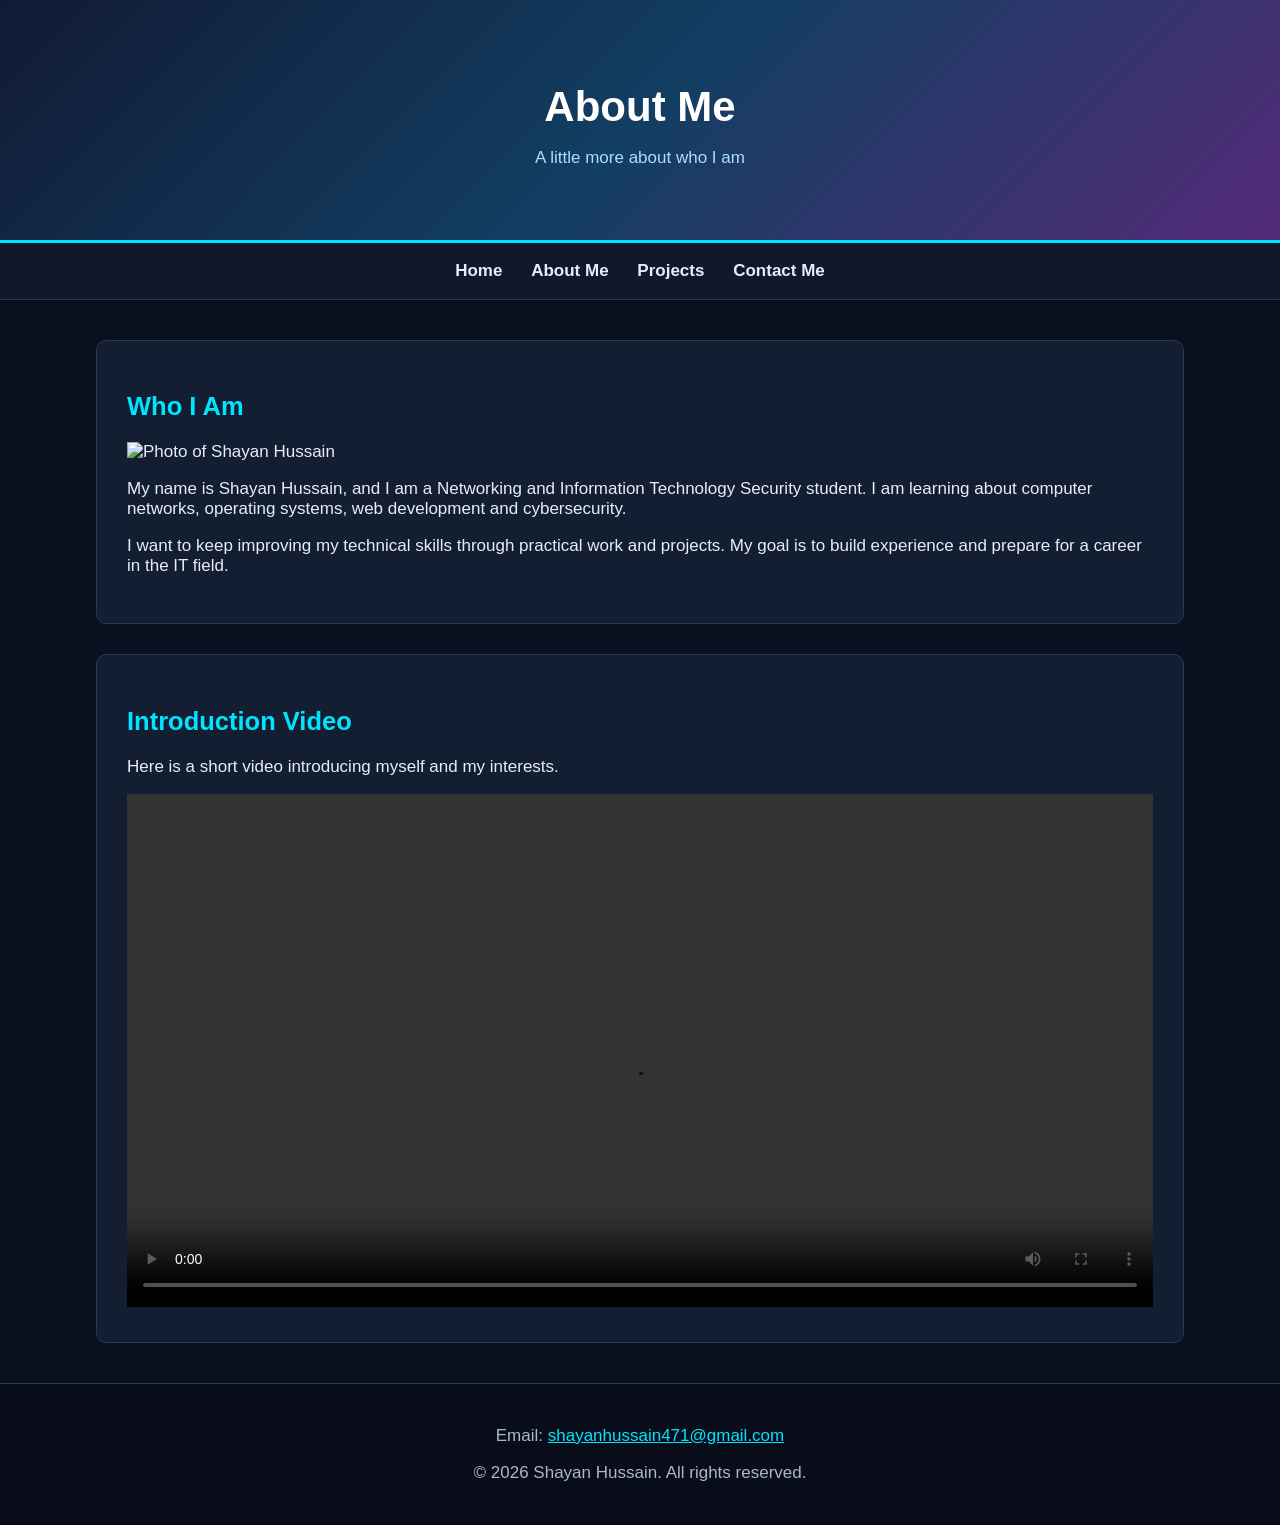
==== about.html @ 85d14108 "Initial portfolio setup" ====
<!DOCTYPE html>
<html lang="en">
<head>
    <meta charset="UTF-8">
    <meta name="viewport" content="width=device-width, initial-scale=1.0">
    <title>About Me - Shayan's Portfolio</title>
    <link rel="stylesheet" href="style.css">
    <link rel="stylesheet" href="phone.css" media="only screen and (max-width: 480px)">
    <link rel="stylesheet" href="tablet.css" media="only screen and (min-width: 481px) and (max-width: 959px)">
    <link rel="stylesheet" href="laptop.css" media="only screen and (min-width: 960px)">
</head>

<body>

    <header>
        <h1>About Me</h1>
        <p>A little more about who I am</p>
    </header>

    <nav>
        <ul>
            <li><a href="index.html">Home</a></li>
            <li><a href="about.html">About Me</a></li>
            <li><a href="projects.html">Projects</a></li>
            <li><a href="contact.html">Contact Me</a></li>
        </ul>
    </nav>

    <main>
        <article>
            <h2>Who I Am</h2>

            <img class="profile-photo" src="images/profile.jpg"
                 alt="Photo of Shayan Hussain" width="250">

            <p>My name is Shayan Hussain, and I am a Networking and
            Information Technology Security student. I am learning
            about computer networks, operating systems, web development
            and cybersecurity.</p>

            <p>I want to keep improving my technical skills through
            practical work and projects. My goal is to build experience
            and prepare for a career in the IT field.</p>
        </article>

        <article>
            <h2>Introduction Video</h2>
            <p>Here is a short video introducing myself and my interests.</p>

            <video controls width="100%">
                <source src="images/introduction.mp4" type="video/mp4">
                Your browser does not support this video.
            </video>
        </article>
    </main>

    <footer>
        <p>Email: <a href="mailto:shayanhussain471@gmail.com">shayanhussain471@gmail.com</a></p>
        <p>&copy; 2026 Shayan Hussain. All rights reserved.</p>
    </footer>

</body>
</html>
---- style.css ----
body {
    font-family: Arial, sans-serif;
    margin: 0;
    background-color: #0b1020;
    color: #e6edf7;
}

header {
    background: linear-gradient(135deg, #111a35, #123e62, #542b78);
    color: white;
    text-align: center;
    padding: 45px 20px;
    border-bottom: 3px solid #00e5ff;
}

header h1 {
    font-size: 38px;
    margin-bottom: 10px;
}

header p {
    color: #a9dfff;
}

nav {
    background-color: #11182b;
    text-align: center;
    padding: 18px 10px;
    border-bottom: 1px solid #263957;
}

nav ul {
    list-style-type: none;
    margin: 0;
    padding: 0;
}

nav li {
    display: inline;
    margin: 0 12px;
}

nav a {
    color: #e6edf7;
    text-decoration: none;
    font-weight: bold;
    transition: 0.3s;
}

nav a:hover {
    color: #00e5ff;
}

main {
    width: 88%;
    max-width: 1100px;
    margin: 35px auto;
}

article {
    background-color: #141e33;
    padding: 25px;
    margin-bottom: 25px;
    border: 1px solid #263957;
    border-radius: 10px;
}

h2 {
    color: #00e5ff;
}

h3 {
    color: #c5a3ff;
}

section {
    background-color: #1b2942;
    padding: 18px;
    margin: 15px 0;
    border-left: 3px solid #a855f7;
    border-radius: 5px;
    transition: 0.3s;
}

section:hover {
    background-color: #243653;
    border-left-color: #00e5ff;
}

a {
    color: #63dcff;
}

a:hover {
    color: #c5a3ff;
}

footer {
    background-color: #080d19;
    color: #a9b8ce;
    text-align: center;
    padding: 22px;
    border-top: 1px solid #263957;
}

footer a {
    color: #00e5ff;
}

form {
    margin-top: 20px;
}

label {
    display: block;
    margin-top: 15px;
    margin-bottom: 6px;
    color: #a9dfff;
}

input[type="text"],
input[type="email"],
textarea {
    width: 100%;
    padding: 12px;
    box-sizing: border-box;
    background-color: #0b1020;
    color: white;
    border: 1px solid #36516f;
    border-radius: 5px;
}

input[type="text"]:focus,
input[type="email"]:focus,
textarea:focus {
    border-color: #00e5ff;
    outline: none;
}

input[type="submit"] {
    margin-top: 18px;
    padding: 12px 22px;
    background-color: #087e8b;
    color: white;
    border: none;
    border-radius: 5px;
    cursor: pointer;
}

input[type="submit"]:hover {
    background-color: #542b78;
}
---- phone.css ----
body {
    font-size: 14px;
}

header {
    padding: 25px 10px;
}

header h1 {
    font-size: 28px;
}

nav li {
    display: inline-block;
    margin: 8px 5px;
}

main {
    width: 94%;
    margin: 15px auto;
}

article {
    padding: 15px;
}

section {
    padding: 12px;
}

footer {
    padding: 15px 8px;
}
---- tablet.css ----
body {
    font-size: 16px;
}

header {
    padding: 35px 15px;
}

header h1 {
    font-size: 34px;
}

nav li {
    margin: 0 8px;
}

main {
    width: 90%;
    margin: 25px auto;
}

article {
    padding: 22px;
}

section {
    padding: 16px;
}

footer {
    padding: 20px;
}
---- laptop.css ----
body {
    font-size: 17px;
}

header {
    padding: 55px 20px;
}

header h1 {
    font-size: 42px;
}

main {
    width: 85%;
    max-width: 1200px;
    margin: 40px auto;
}

article {
    padding: 30px;
    margin-bottom: 30px;
}

section {
    display: inline-block;
    vertical-align: top;
    box-sizing: border-box;
    width: 31%;
    margin: 1%;
    min-height: 150px;
    padding: 20px;
}

footer {
    padding: 25px;
}
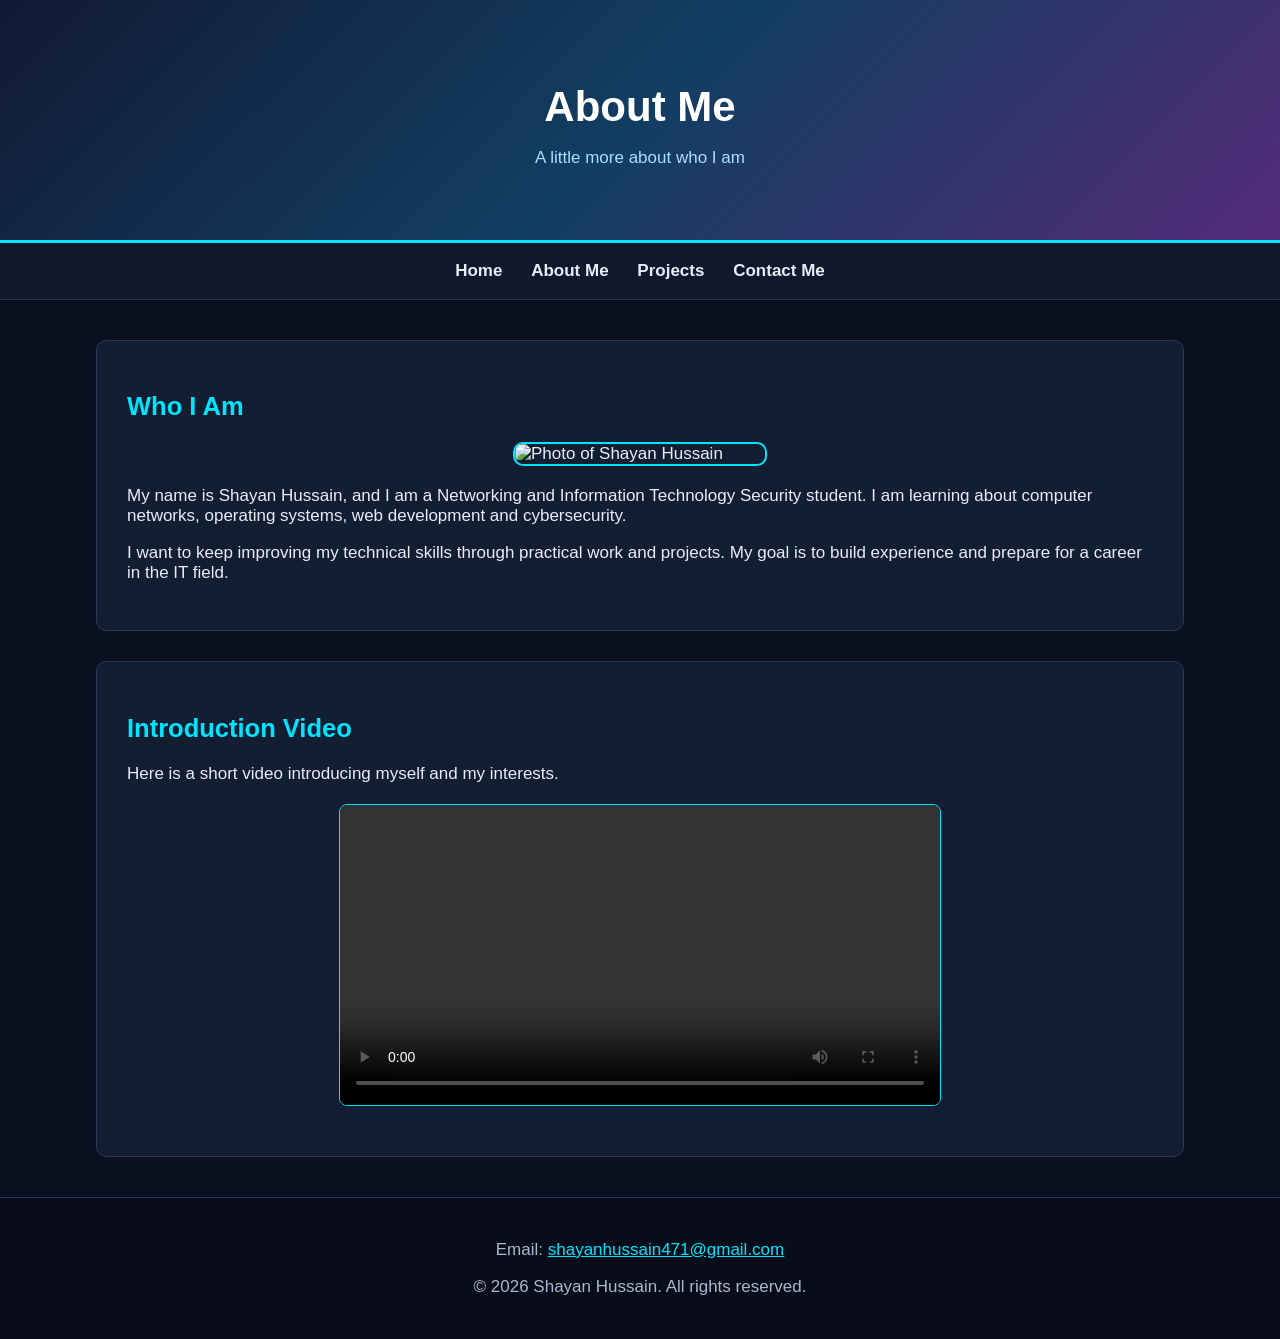
==== commit 97404761: "Fixed video and image styling" ====
--- a/about.html
+++ b/about.html
@@ -48,7 +48,7 @@
             <h2>Introduction Video</h2>
             <p>Here is a short video introducing myself and my interests.</p>
 
-            <video controls width="100%">
+            <video controls>
                 <source src="images/introduction.mp4" type="video/mp4">
                 Your browser does not support this video.
             </video>
--- a/style.css
+++ b/style.css
@@ -151,3 +151,22 @@
 input[type="submit"]:hover {
     background-color: #542b78;
 }
+.profile-photo {
+    display: block;
+    width: 250px;
+    max-width: 100%;
+    height: auto;
+    margin: 20px auto;
+    border: 2px solid #00e5ff;
+    border-radius: 10px;
+}
+
+video {
+    display: block;
+    width: 100%;
+    max-width: 600px;
+    height: auto;
+    margin: 20px auto;
+    border: 1px solid #00e5ff;
+    border-radius: 8px;
+}
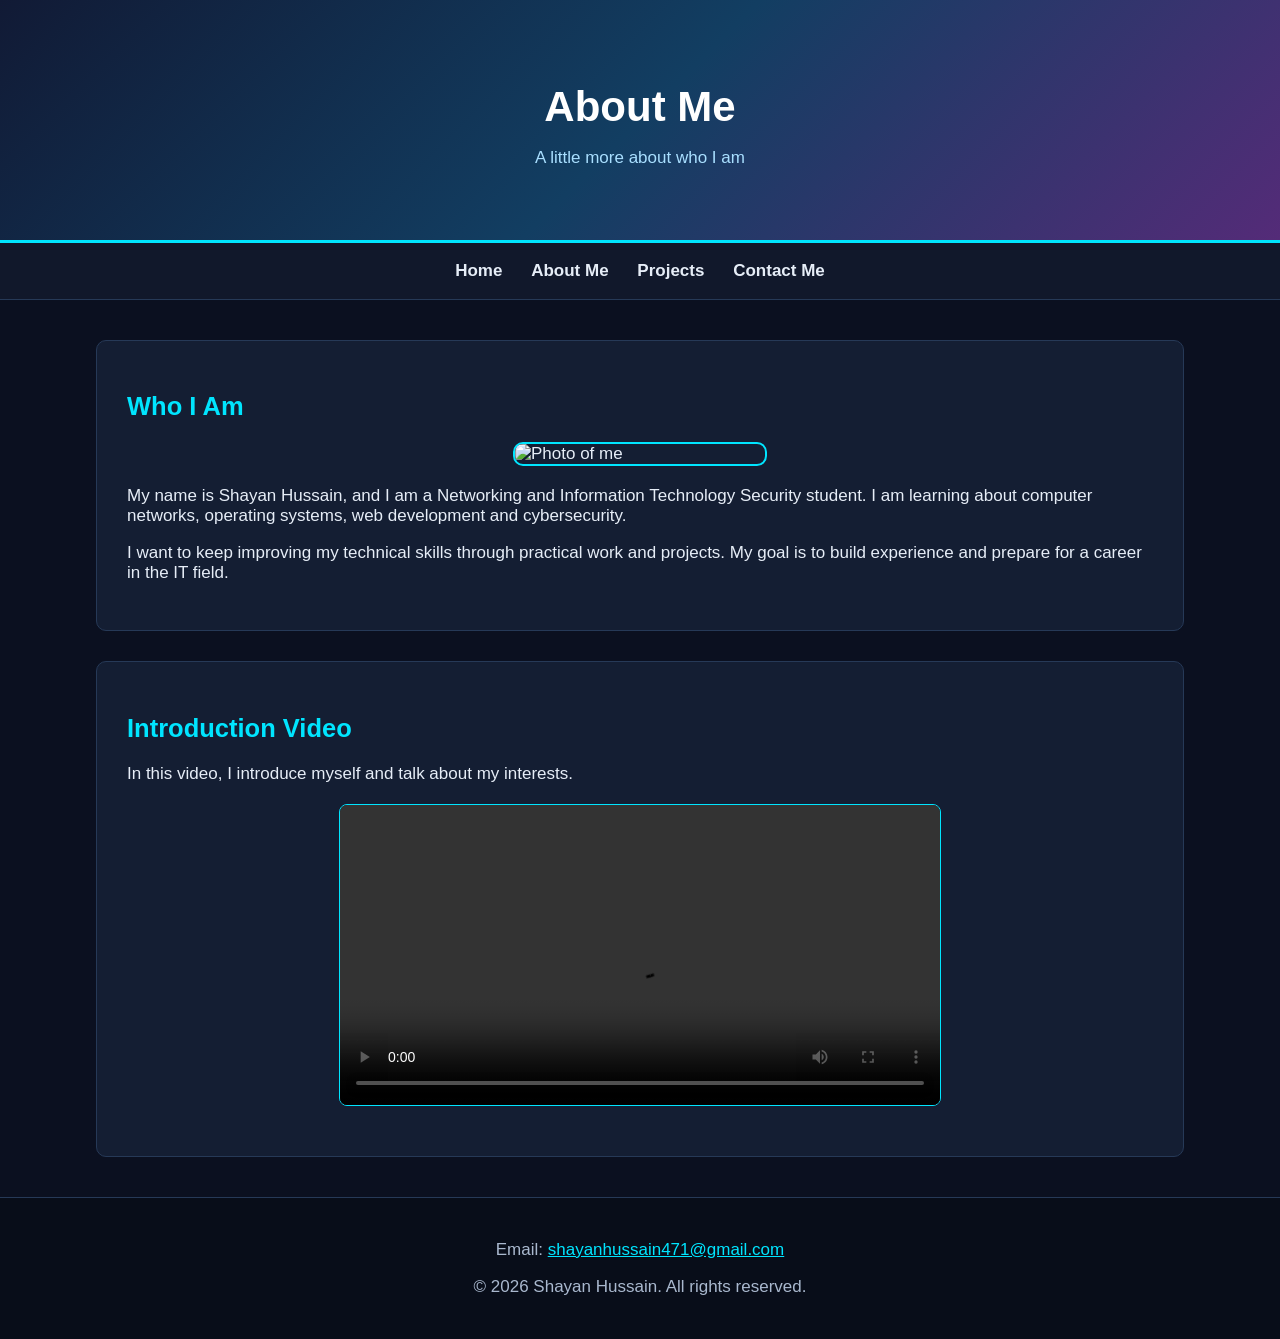
==== commit da83f65c: "Update about and projects pages" ====
--- a/about.html
+++ b/about.html
@@ -1,64 +1,59 @@
 
-<!DOCTYPE html>
-<html lang="en">
+<!DOCTYPE HTML>
+<html>
 <head>
-    <meta charset="UTF-8">
-    <meta name="viewport" content="width=device-width, initial-scale=1.0">
-    <title>About Me - Shayan's Portfolio</title>
-    <link rel="stylesheet" href="style.css">
-    <link rel="stylesheet" href="phone.css" media="only screen and (max-width: 480px)">
-    <link rel="stylesheet" href="tablet.css" media="only screen and (min-width: 481px) and (max-width: 959px)">
-    <link rel="stylesheet" href="laptop.css" media="only screen and (min-width: 960px)">
+<meta charset="UTF-8">
+<meta name="viewport" content="width=device-width">
+<title>About Me - Shayan's Portfolio</title>
+<link href="style.css" rel="stylesheet" type="text/css">
+<link href="laptop.css" rel="stylesheet" type="text/css" media="only screen and (min-width:960px)">
+<link href="tablet.css" rel="stylesheet" type="text/css" media="only screen and (min-width:481px) and (max-width:959px)">
+<link href="phone.css" rel="stylesheet" type="text/css" media="only screen and (max-width:480px)">
 </head>
 
 <body>
 
-    <header>
-        <h1>About Me</h1>
-        <p>A little more about who I am</p>
-    </header>
+<header>
+<h1>About Me</h1>
+<p>A little more about who I am</p>
+</header>
 
-    <nav>
-        <ul>
-            <li><a href="index.html">Home</a></li>
-            <li><a href="about.html">About Me</a></li>
-            <li><a href="projects.html">Projects</a></li>
-            <li><a href="contact.html">Contact Me</a></li>
-        </ul>
-    </nav>
+<nav>
+<ul>
+<li><a href="index.html">Home</a></li>
+<li><a href="about.html">About Me</a></li>
+<li><a href="projects.html">Projects</a></li>
+<li><a href="contact.html">Contact Me</a></li>
+</ul>
+</nav>
 
-    <main>
-        <article>
-            <h2>Who I Am</h2>
+<main>
+<article>
+<h2>Who I Am</h2>
 
-            <img class="profile-photo" src="images/profile.jpg"
-                 alt="Photo of Shayan Hussain" width="250">
+<img class="profile-photo" src="images/profile.jpg" alt="Photo of me" width="250">
 
-            <p>My name is Shayan Hussain, and I am a Networking and
-            Information Technology Security student. I am learning
-            about computer networks, operating systems, web development
-            and cybersecurity.</p>
+<p>My name is Shayan Hussain, and I am a Networking and Information Technology Security student. I am learning about computer networks, operating systems, web development and cybersecurity.</p>
 
-            <p>I want to keep improving my technical skills through
-            practical work and projects. My goal is to build experience
-            and prepare for a career in the IT field.</p>
-        </article>
+<p>I want to keep improving my technical skills through practical work and projects. My goal is to build experience and prepare for a career in the IT field.</p>
+</article>
 
-        <article>
-            <h2>Introduction Video</h2>
-            <p>Here is a short video introducing myself and my interests.</p>
+<article>
+<h2>Introduction Video</h2>
+<p>In this video, I introduce myself and talk about my interests.</p>
 
-            <video controls>
-                <source src="images/introduction.mp4" type="video/mp4">
-                Your browser does not support this video.
-            </video>
-        </article>
-    </main>
+<video controls>
+<source src="images/introduction.mp4" type="video/mp4">
+Your browser does not support this video.
+</video>
+</article>
+</main>
 
-    <footer>
-        <p>Email: <a href="mailto:shayanhussain471@gmail.com">shayanhussain471@gmail.com</a></p>
-        <p>&copy; 2026 Shayan Hussain. All rights reserved.</p>
-    </footer>
+<footer>
+<p>Email: <a href="mailto:shayanhussain471@gmail.com">shayanhussain471@gmail.com</a></p>
+<p>&copy; 2026 Shayan Hussain. All rights reserved.</p>
+</footer>
 
 </body>
 </html>
+    
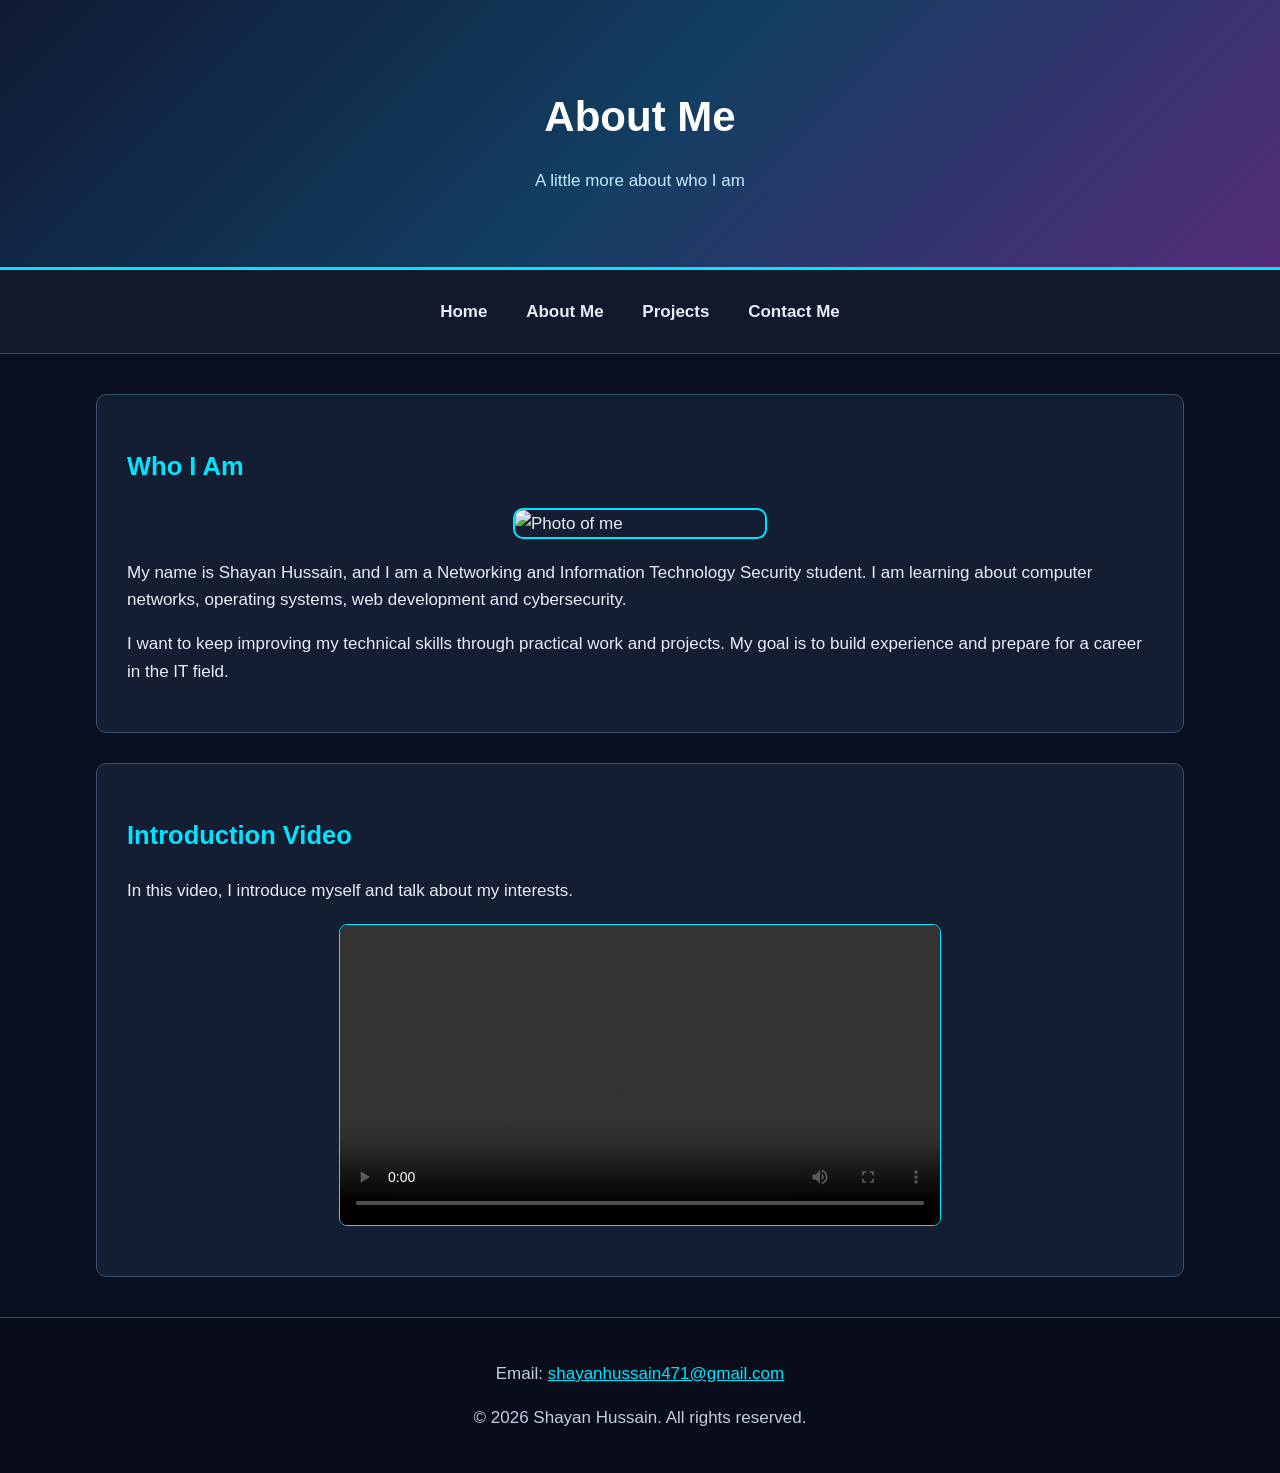
==== commit cf3d014b: "Validated and updated HTML pages" ====
--- a/about.html
+++ b/about.html
@@ -1,6 +1,6 @@
 
 <!DOCTYPE HTML>
-<html>
+<html lang="en">
 <head>
 <meta charset="UTF-8">
 <meta name="viewport" content="width=device-width">
--- a/style.css
+++ b/style.css
@@ -4,6 +4,7 @@
     margin: 0;
     background-color: #0b1020;
     color: #e6edf7;
+    line-height: 1.6;
 }
 
 header {
@@ -20,14 +21,14 @@
 }
 
 header p {
-    color: #a9dfff;
+    color: #c5eaff;
 }
 
 nav {
     background-color: #11182b;
     text-align: center;
     padding: 18px 10px;
-    border-bottom: 1px solid #263957;
+    border-bottom: 1px solid #36516f;
 }
 
 nav ul {
@@ -37,19 +38,26 @@
 }
 
 nav li {
-    display: inline;
-    margin: 0 12px;
+    display: inline-block;
+    margin: 5px 12px;
 }
 
 nav a {
+    display: inline-block;
     color: #e6edf7;
     text-decoration: none;
     font-weight: bold;
+    padding: 5px;
     transition: 0.3s;
 }
 
 nav a:hover {
     color: #00e5ff;
+}
+
+nav a:focus {
+    outline: 2px solid #00e5ff;
+    outline-offset: 4px;
 }
 
 main {
@@ -62,7 +70,7 @@
     background-color: #141e33;
     padding: 25px;
     margin-bottom: 25px;
-    border: 1px solid #263957;
+    border: 1px solid #36516f;
     border-radius: 10px;
 }
 
@@ -71,20 +79,20 @@
 }
 
 h3 {
-    color: #c5a3ff;
+    color: #d6bdff;
 }
 
 section {
-    background-color: #1b2942;
+    background: linear-gradient(to right, #1b2942, #202c49);
     padding: 18px;
     margin: 15px 0;
-    border-left: 3px solid #a855f7;
+    border-left: 3px solid #c084fc;
     border-radius: 5px;
     transition: 0.3s;
 }
 
 section:hover {
-    background-color: #243653;
+    background: linear-gradient(to right, #243653, #30264d);
     border-left-color: #00e5ff;
 }
 
@@ -93,15 +101,20 @@
 }
 
 a:hover {
-    color: #c5a3ff;
+    color: #d6bdff;
+}
+
+a:focus {
+    outline: 2px solid #00e5ff;
+    outline-offset: 3px;
 }
 
 footer {
     background-color: #080d19;
-    color: #a9b8ce;
+    color: #c3cfe0;
     text-align: center;
     padding: 22px;
-    border-top: 1px solid #263957;
+    border-top: 1px solid #36516f;
 }
 
 footer a {
@@ -116,18 +129,21 @@
     display: block;
     margin-top: 15px;
     margin-bottom: 6px;
-    color: #a9dfff;
+    color: #c5eaff;
 }
 
 input[type="text"],
 input[type="email"],
 textarea {
+    display: block;
     width: 100%;
     padding: 12px;
     box-sizing: border-box;
+    font-family: Arial, sans-serif;
+    font-size: 16px;
     background-color: #0b1020;
-    color: white;
-    border: 1px solid #36516f;
+    color: #ffffff;
+    border: 1px solid #52708f;
     border-radius: 5px;
 }
 
@@ -135,14 +151,20 @@
 input[type="email"]:focus,
 textarea:focus {
     border-color: #00e5ff;
-    outline: none;
+    outline: 2px solid #00e5ff;
+}
+
+textarea {
+    resize: vertical;
 }
 
 input[type="submit"] {
     margin-top: 18px;
     padding: 12px 22px;
     background-color: #087e8b;
-    color: white;
+    color: #ffffff;
+    font-size: 16px;
+    font-weight: bold;
     border: none;
     border-radius: 5px;
     cursor: pointer;
@@ -151,6 +173,12 @@
 input[type="submit"]:hover {
     background-color: #542b78;
 }
+
+input[type="submit"]:focus {
+    outline: 2px solid #00e5ff;
+    outline-offset: 3px;
+}
+
 .profile-photo {
     display: block;
     width: 250px;
@@ -169,4 +197,9 @@
     margin: 20px auto;
     border: 1px solid #00e5ff;
     border-radius: 8px;
-}+}
+
+img {
+    height: auto;
+    max-width: 100%;
+}
--- a/laptop.css
+++ b/laptop.css
@@ -11,6 +11,16 @@
     font-size: 42px;
 }
 
+nav li {
+    display: inline-block;
+    margin: 5px 12px;
+}
+
+nav a {
+    display: inline-block;
+    padding: 5px;
+}
+
 main {
     width: 85%;
     max-width: 1200px;
@@ -20,6 +30,7 @@
 article {
     padding: 30px;
     margin-bottom: 30px;
+    box-sizing: border-box;
 }
 
 section {
@@ -32,6 +43,24 @@
     padding: 20px;
 }
 
+.profile-photo {
+    max-width: 100%;
+    height: auto;
+}
+
+video {
+    width: 100%;
+    max-width: 600px;
+    height: auto;
+}
+
+input[type="text"],
+input[type="email"],
+textarea {
+    width: 100%;
+    box-sizing: border-box;
+}
+
 footer {
     padding: 25px;
 }
--- a/tablet.css
+++ b/tablet.css
@@ -11,8 +11,18 @@
     font-size: 34px;
 }
 
+nav ul {
+    padding: 0;
+}
+
 nav li {
-    margin: 0 8px;
+    display: inline-block;
+    margin: 5px 8px;
+}
+
+nav a {
+    display: inline-block;
+    padding: 5px;
 }
 
 main {
@@ -22,10 +32,34 @@
 
 article {
     padding: 22px;
+    box-sizing: border-box;
 }
 
 section {
+    display: inline-block;
+    vertical-align: top;
+    box-sizing: border-box;
+    width: 47%;
+    margin: 1%;
     padding: 16px;
+}
+
+.profile-photo {
+    max-width: 100%;
+    height: auto;
+}
+
+video {
+    width: 100%;
+    max-width: 100%;
+    height: auto;
+}
+
+input[type="text"],
+input[type="email"],
+textarea {
+    width: 100%;
+    box-sizing: border-box;
 }
 
 footer {
--- a/phone.css
+++ b/phone.css
@@ -11,24 +11,63 @@
     font-size: 28px;
 }
 
+nav ul {
+    padding: 0;
+}
+
 nav li {
     display: inline-block;
-    margin: 8px 5px;
+    margin: 8px 4px;
+}
+
+nav a {
+    display: inline-block;
+    padding: 8px 5px;
 }
 
 main {
     width: 94%;
     margin: 15px auto;
+    box-sizing: border-box;
 }
 
 article {
     padding: 15px;
+    box-sizing: border-box;
 }
 
 section {
+    display: block;
+    width: 100%;
+    margin: 12px 0;
     padding: 12px;
+    box-sizing: border-box;
+}
+
+.profile-photo {
+    display: block;
+    width: 200px;
+    max-width: 100%;
+    height: auto;
+    margin: 20px auto;
+}
+
+video {
+    display: block;
+    width: 100%;
+    max-width: 100%;
+    height: auto;
+}
+
+input[type="text"],
+input[type="email"],
+textarea {
+    width: 100%;
+    box-sizing: border-box;
+    font-size: 16px;
 }
 
 footer {
     padding: 15px 8px;
+    overflow-wrap: anywhere;
 }
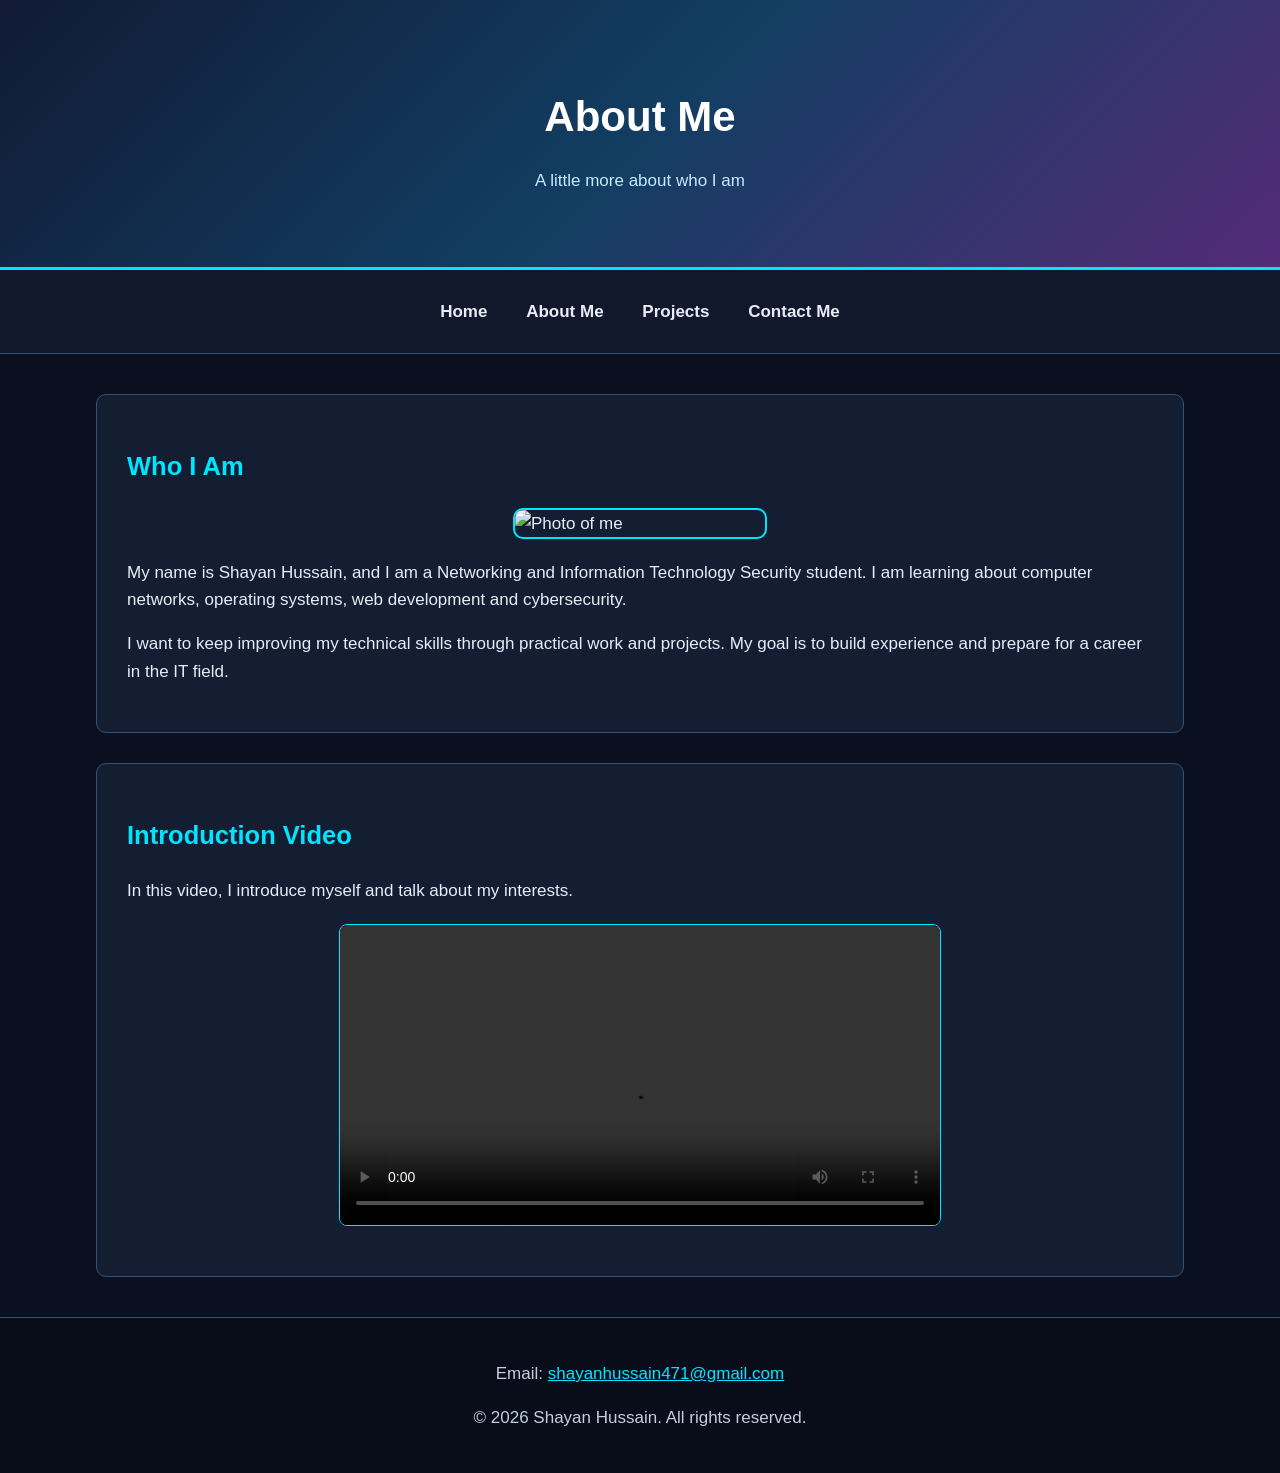
==== commit 13078d0c: "Added final comments to HTML and CSS files" ====
--- a/about.html
+++ b/about.html
@@ -1,6 +1,7 @@
 
 <!DOCTYPE HTML>
 <html lang="en">
+    <!-- Page information and links to my CSS files -->
 <head>
 <meta charset="UTF-8">
 <meta name="viewport" content="width=device-width">
@@ -17,7 +18,7 @@
 <h1>About Me</h1>
 <p>A little more about who I am</p>
 </header>
-
+<!-- Navigation links to move between my pages -->
 <nav>
 <ul>
 <li><a href="index.html">Home</a></li>
@@ -27,7 +28,7 @@
 </ul>
 </nav>
 
-<main>
+<main><!-- This section introduces me and includes my photo -->
 <article>
 <h2>Who I Am</h2>
 
@@ -37,7 +38,7 @@
 
 <p>I want to keep improving my technical skills through practical work and projects. My goal is to build experience and prepare for a career in the IT field.</p>
 </article>
-
+<!-- This section contains my introduction video -->
 <article>
 <h2>Introduction Video</h2>
 <p>In this video, I introduce myself and talk about my interests.</p>
--- a/style.css
+++ b/style.css
@@ -1,4 +1,4 @@
-
+/* Sets the main font, colours and spacing for the website */
 body {
     font-family: Arial, sans-serif;
     margin: 0;
@@ -6,7 +6,7 @@
     color: #e6edf7;
     line-height: 1.6;
 }
-
+/* Gives the top of the page a gradient background */
 header {
     background: linear-gradient(135deg, #111a35, #123e62, #542b78);
     color: white;
@@ -23,7 +23,7 @@
 header p {
     color: #c5eaff;
 }
-
+/* Styles the navigation bar and its links */
 nav {
     background-color: #11182b;
     text-align: center;
@@ -59,7 +59,7 @@
     outline: 2px solid #00e5ff;
     outline-offset: 4px;
 }
-
+/* Keeps the main content centred on the page */
 main {
     width: 88%;
     max-width: 1100px;
@@ -81,7 +81,7 @@
 h3 {
     color: #d6bdff;
 }
-
+/* Adds a gradient background to the content sections */
 section {
     background: linear-gradient(to right, #1b2942, #202c49);
     padding: 18px;
@@ -103,7 +103,7 @@
 a:hover {
     color: #d6bdff;
 }
-
+/* Styles the bottom of each page with contact information */
 a:focus {
     outline: 2px solid #00e5ff;
     outline-offset: 3px;
--- a/tablet.css
+++ b/tablet.css
@@ -1,4 +1,4 @@
-
+/* Styles for tablet screen sizes */
 body {
     font-size: 16px;
 }
@@ -24,7 +24,7 @@
     display: inline-block;
     padding: 5px;
 }
-
+/* Adjusts the main content width for tablets */
 main {
     width: 90%;
     margin: 25px auto;
@@ -34,7 +34,7 @@
     padding: 22px;
     box-sizing: border-box;
 }
-
+/* Places sections side by side when there is enough space */
 section {
     display: inline-block;
     vertical-align: top;
--- a/phone.css
+++ b/phone.css
@@ -1,4 +1,4 @@
-
+/* Styles for smaller phone screens */
 body {
     font-size: 14px;
 }
@@ -35,7 +35,7 @@
     padding: 15px;
     box-sizing: border-box;
 }
-
+/* Stacks each section vertically so it fits on a phone */
 section {
     display: block;
     width: 100%;
@@ -58,7 +58,7 @@
     max-width: 100%;
     height: auto;
 }
-
+/* Makes form fields fit the phone screen and stay easy to read */
 input[type="text"],
 input[type="email"],
 textarea {
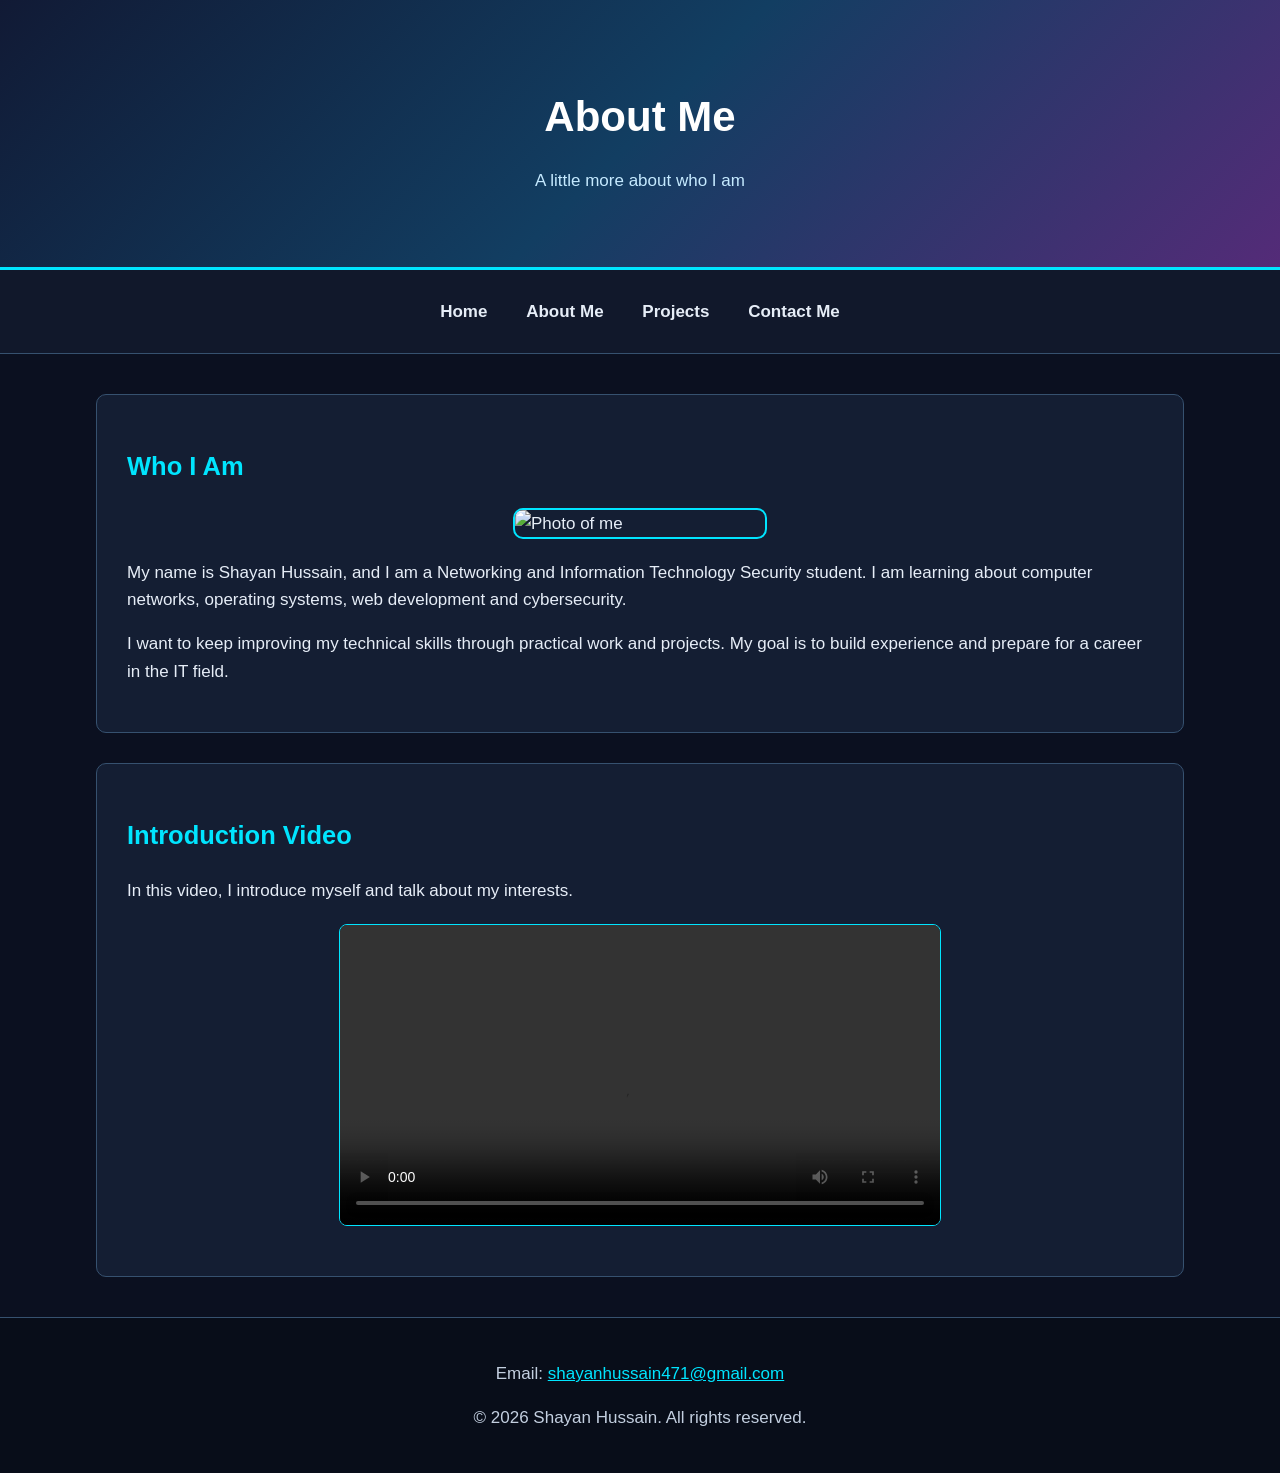
==== commit 6878def4: "Fix profile photo filename" ====
--- a/about.html
+++ b/about.html
@@ -32,7 +32,7 @@
 <article>
 <h2>Who I Am</h2>
 
-<img class="profile-photo" src="images/profile.jpg" alt="Photo of me" width="250">
+<img class="profile-photo" src="images/profile.JPG" alt="Photo of me" width="250">
 
 <p>My name is Shayan Hussain, and I am a Networking and Information Technology Security student. I am learning about computer networks, operating systems, web development and cybersecurity.</p>
 
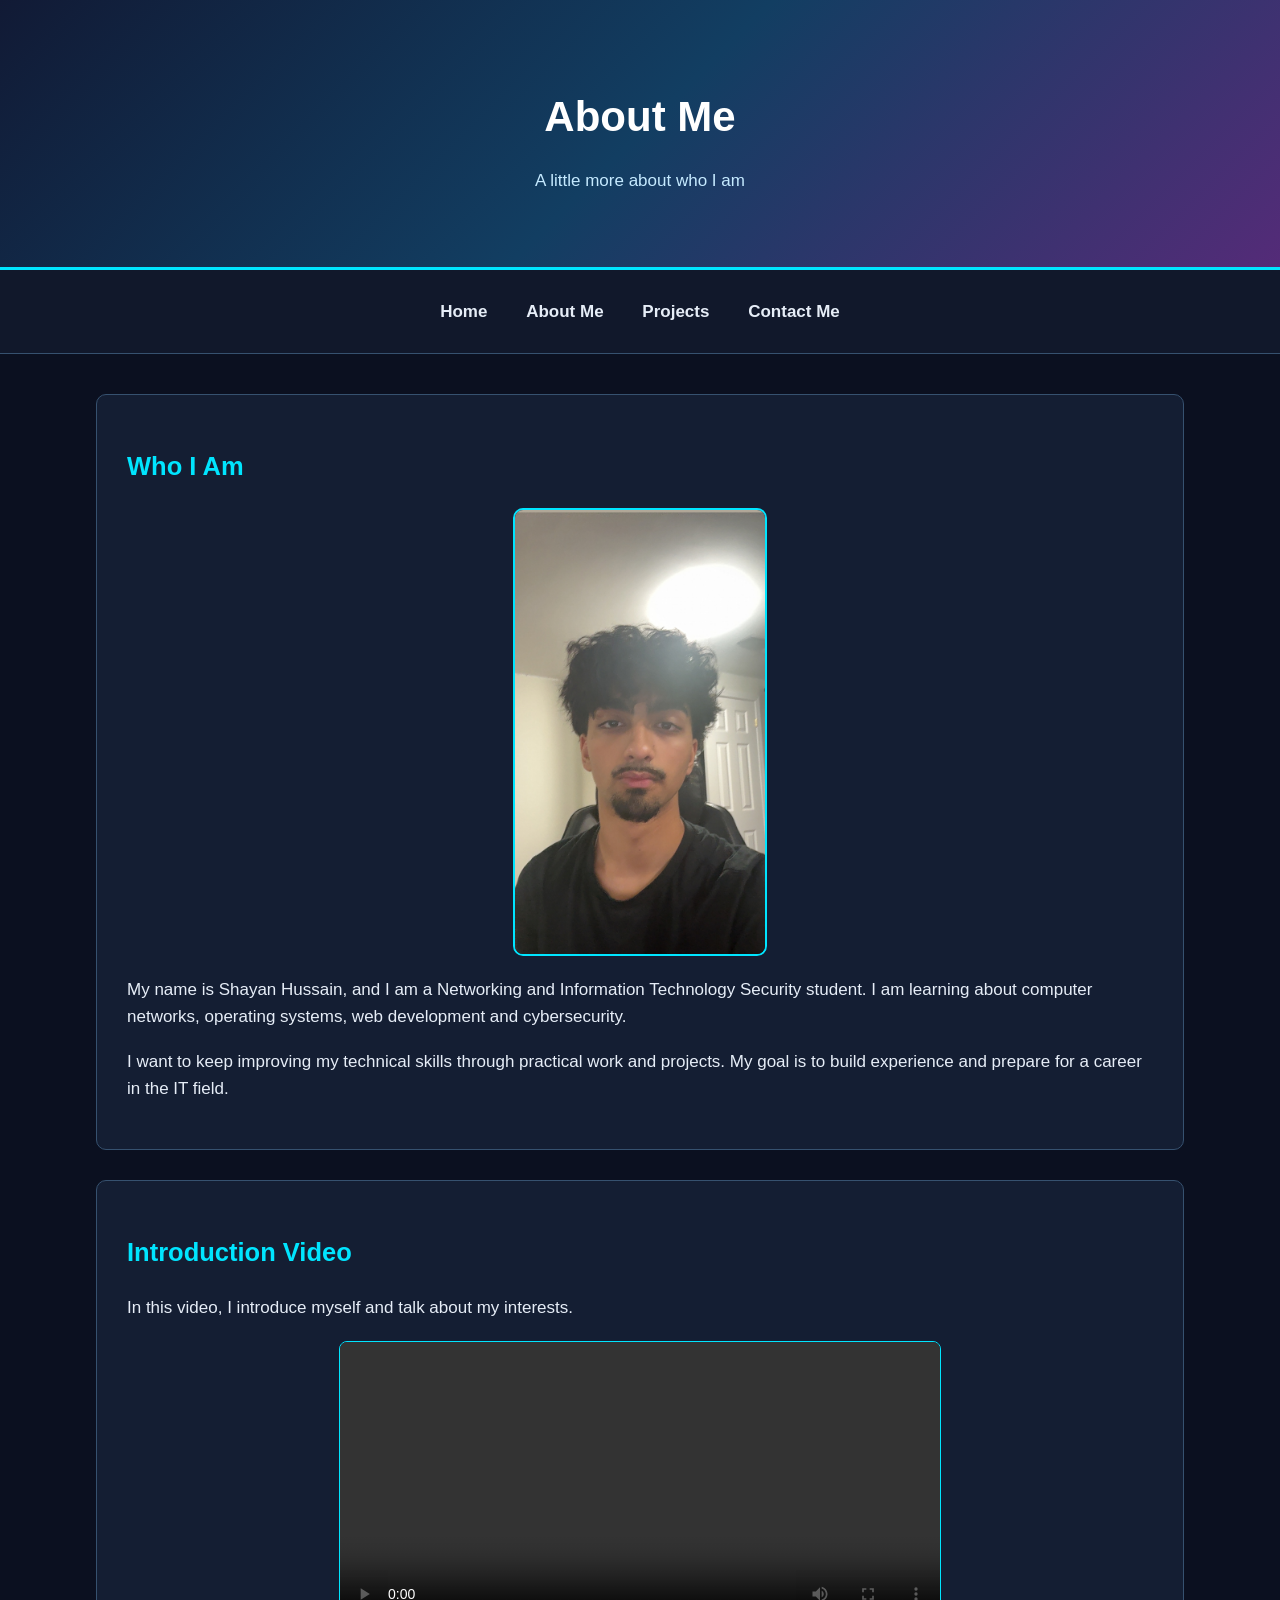
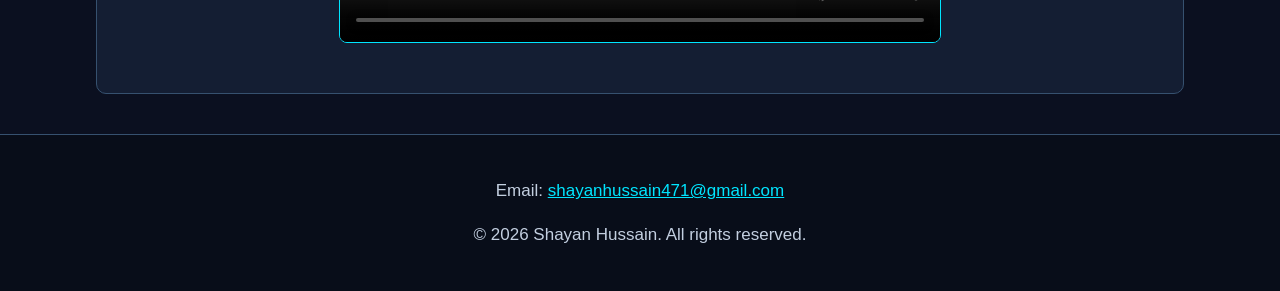
==== commit 67ef2850: "Fix profile photo path" ====
--- a/about.html
+++ b/about.html
@@ -32,7 +32,7 @@
 <article>
 <h2>Who I Am</h2>
 
-<img class="profile-photo" src="images/profile.JPG" alt="Photo of me" width="250">
+<img class="profile-photo" src="Images/profile.JPG" alt="Photo of me" width="250">
 
 <p>My name is Shayan Hussain, and I am a Networking and Information Technology Security student. I am learning about computer networks, operating systems, web development and cybersecurity.</p>
 
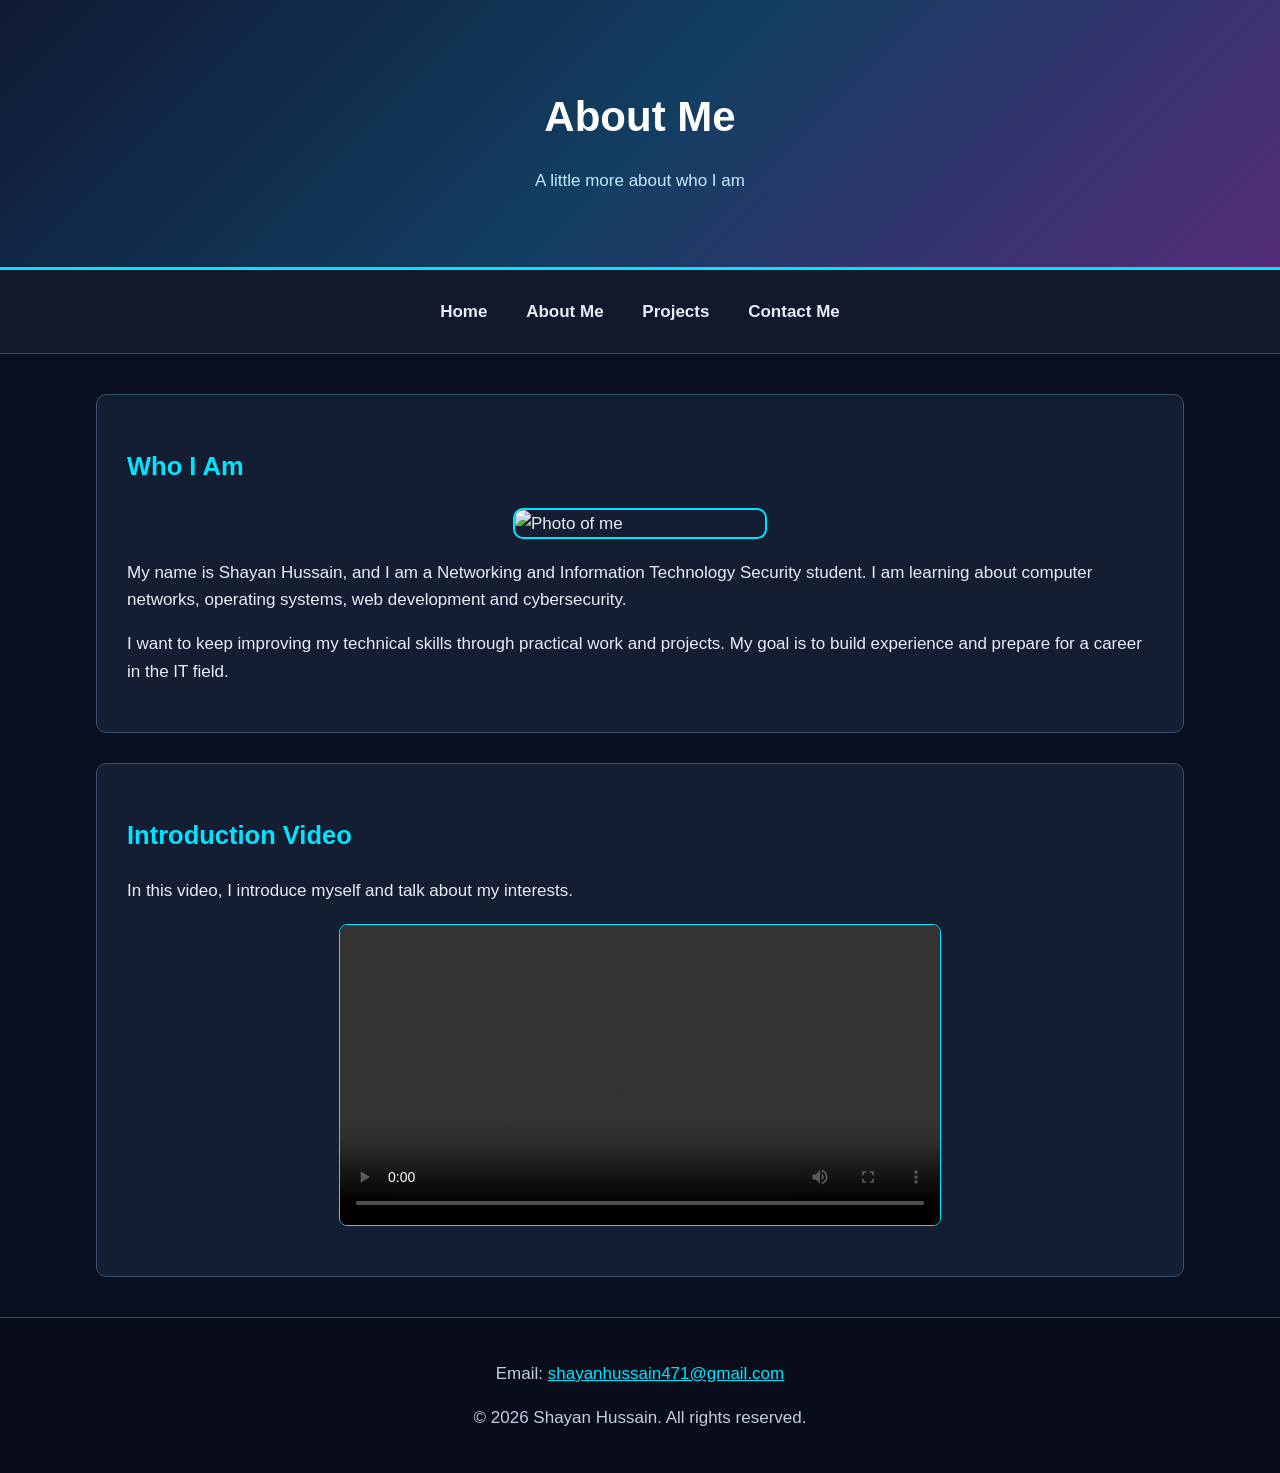
==== commit 2908239b: "Fixed profile photo path" ====
--- a/about.html
+++ b/about.html
@@ -32,7 +32,7 @@
 <article>
 <h2>Who I Am</h2>
 
-<img class="profile-photo" src="Images/profile.JPG" alt="Photo of me" width="250">
+<img class="profile-photo" src="images/profile.JPG" alt="Photo of me" width="250">
 
 <p>My name is Shayan Hussain, and I am a Networking and Information Technology Security student. I am learning about computer networks, operating systems, web development and cybersecurity.</p>
 
